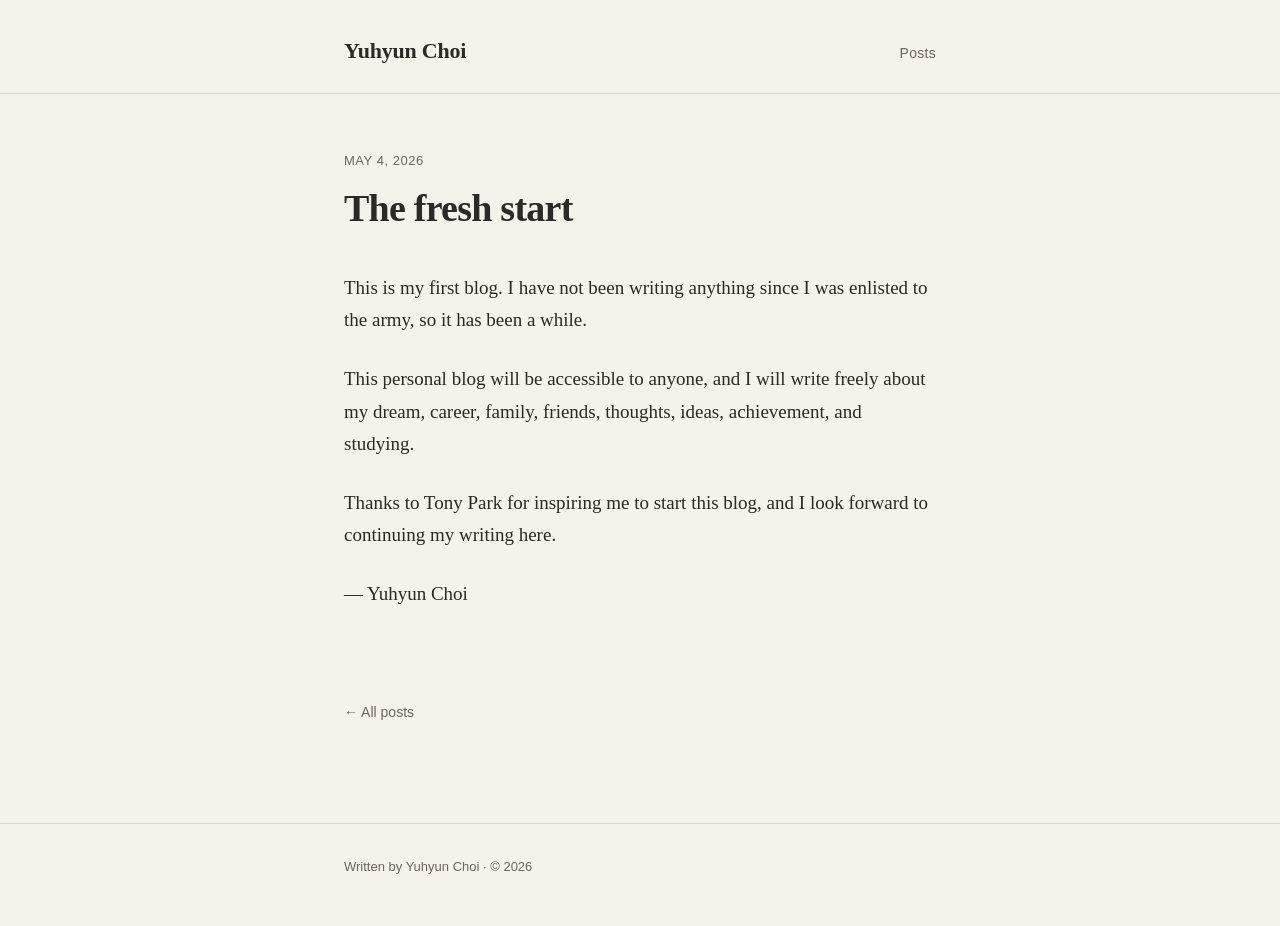
==== 2026-05-04.html @ fe29f6d6 "deploy: 9fa269e129b3d656ec9da136ec9b650b5528b18f" ====
<!DOCTYPE html>
<html lang="en">
<head>
  <meta charset="utf-8">
  <meta name="viewport" content="width=device-width, initial-scale=1">
  <title>The fresh start &middot; Yuhyun Choi</title>
<meta name="description" content="Notes on career, future direction, and how the work I do can be in service of others.">  <link rel="stylesheet" href="static/style.css">
</head>
<body>
  <header class="site">
    <div class="wrap">
      <div class="row">
        <a class="title" href="index.html">Yuhyun Choi</a>
        <nav><a href="index.html">Posts</a></nav>
      </div>
    </div>
  </header>

  <main class="wrap">
<article class="post">
  <header>
    <div class="dateline">May 4, 2026</div>
    <h1>The fresh start</h1>
  </header>
  <div class="body">
    <p>This is my first blog. I have not been writing anything since I was enlisted to the army, so it has been a while.</p>
<p>This personal blog will be accessible to anyone, and I will write freely about my dream, career, family, friends, thoughts, ideas, achievement, and studying.</p>
<p>Thanks to Tony Park for inspiring me to start this blog, and I look forward to continuing my writing here.</p>
<p>— Yuhyun Choi</p>
  </div>
  <a class="back" href="index.html">&larr; All posts</a>
</article>
  </main>

  <footer class="site">
    <div class="wrap">
      Written by Yuhyun Choi &middot; &copy; 2026
    </div>
  </footer>
</body>
</html>
---- static/style.css ----
/* Blog stylesheet — Anthropic-aesthetic personal blog.
   Edit by hand. Don't add JS, web fonts, or third-party assets. */

:root {
  --bg:        #F5F1EB;   /* warm cream */
  --ink:       #2C2A26;   /* near-black, warm */
  --muted:     #6B6660;   /* secondary text */
  --rule:      #D9D2C7;   /* hairlines */
  --accent:    #CC785C;   /* Anthropic terracotta */
  --accent-dk: #A85B40;   /* hover */

  --serif: Charter, "Iowan Old Style", "Source Serif Pro", "Source Serif 4",
           "Times New Roman", Georgia, serif;
  --sans:  -apple-system, BlinkMacSystemFont, "Segoe UI", "Helvetica Neue",
           Arial, sans-serif;

  --content-width: 640px;
}

* { box-sizing: border-box; }

html { -webkit-text-size-adjust: 100%; }

body {
  background: var(--bg);
  color: var(--ink);
  font-family: var(--serif);
  font-size: 19px;
  line-height: 1.7;
  margin: 0;
  padding: 0;
  -webkit-font-smoothing: antialiased;
  -moz-osx-font-smoothing: grayscale;
}

/* ----- Layout ----- */

.wrap {
  max-width: var(--content-width);
  margin: 0 auto;
  padding: 0 24px;
}

header.site {
  padding: 32px 0 24px;
  border-bottom: 1px solid var(--rule);
  margin-bottom: 56px;
}

header.site .row {
  display: flex;
  align-items: baseline;
  justify-content: space-between;
  gap: 24px;
}

header.site .title {
  font-family: var(--serif);
  font-size: 22px;
  font-weight: 600;
  letter-spacing: -0.01em;
  color: var(--ink);
  text-decoration: none;
}

header.site nav a {
  font-family: var(--sans);
  font-size: 14px;
  color: var(--muted);
  text-decoration: none;
  letter-spacing: 0.02em;
}

header.site nav a:hover { color: var(--accent); }

footer.site {
  margin-top: 96px;
  padding: 32px 0 48px;
  border-top: 1px solid var(--rule);
  font-family: var(--sans);
  font-size: 13px;
  color: var(--muted);
}

/* ----- Index ----- */

.index-intro {
  margin-bottom: 56px;
}

.index-intro h1 {
  font-size: 36px;
  font-weight: 600;
  letter-spacing: -0.015em;
  margin: 0 0 16px;
}

.index-intro p {
  color: var(--muted);
  margin: 0;
}

ul.posts {
  list-style: none;
  padding: 0;
  margin: 0;
}

ul.posts li {
  padding: 24px 0;
  border-bottom: 1px solid var(--rule);
}

ul.posts li:last-child { border-bottom: none; }

ul.posts a.post-title {
  display: block;
  font-size: 22px;
  font-weight: 600;
  color: var(--ink);
  text-decoration: none;
  letter-spacing: -0.01em;
  margin-bottom: 6px;
}

ul.posts a.post-title:hover { color: var(--accent); }

ul.posts .meta {
  font-family: var(--sans);
  font-size: 13px;
  color: var(--muted);
  margin-bottom: 8px;
}

ul.posts .summary {
  color: var(--muted);
  margin: 0;
}

/* ----- Post ----- */

article.post header {
  margin-bottom: 40px;
}

article.post .dateline {
  font-family: var(--sans);
  font-size: 13px;
  color: var(--muted);
  letter-spacing: 0.04em;
  text-transform: uppercase;
  margin-bottom: 14px;
}

article.post h1 {
  font-size: 38px;
  font-weight: 600;
  letter-spacing: -0.02em;
  line-height: 1.2;
  margin: 0;
}

article.post .meta {
  font-family: var(--sans);
  font-size: 13px;
  color: var(--muted);
  letter-spacing: 0.02em;
}

article.post .body { margin-top: 0; }

article.post .body h2 {
  font-size: 26px;
  font-weight: 600;
  letter-spacing: -0.01em;
  margin: 56px 0 16px;
}

article.post .body h3 {
  font-size: 21px;
  font-weight: 600;
  margin: 40px 0 12px;
}

article.post .body p { margin: 0 0 1.4em; }

article.post .body a {
  color: var(--accent);
  text-decoration: underline;
  text-decoration-thickness: 1px;
  text-underline-offset: 3px;
}

article.post .body a:hover { color: var(--accent-dk); }

article.post .body blockquote {
  border-left: 2px solid var(--accent);
  margin: 1.6em 0;
  padding: 4px 0 4px 20px;
  color: var(--muted);
  font-style: italic;
}

article.post .body code {
  font-family: ui-monospace, "SF Mono", Menlo, Consolas, monospace;
  font-size: 0.88em;
  background: rgba(204, 120, 92, 0.08);
  padding: 1px 5px;
  border-radius: 3px;
}

article.post .body pre {
  background: #2C2A26;
  color: #F5F1EB;
  padding: 18px 20px;
  border-radius: 4px;
  overflow-x: auto;
  font-size: 14px;
  line-height: 1.55;
}

article.post .body pre code {
  background: none;
  padding: 0;
  color: inherit;
  font-size: inherit;
}

article.post .body hr {
  border: none;
  border-top: 1px solid var(--rule);
  margin: 48px auto;
  width: 60%;
}

article.post .body ul,
article.post .body ol {
  padding-left: 1.4em;
  margin: 0 0 1.4em;
}

article.post .body li { margin-bottom: 0.4em; }

article.post .body img {
  max-width: 100%;
  height: auto;
  display: block;
  margin: 2em auto;
}

.back {
  display: inline-block;
  margin-top: 64px;
  font-family: var(--sans);
  font-size: 14px;
  color: var(--muted);
  text-decoration: none;
}

.back:hover { color: var(--accent); }

/* ----- Small screens ----- */

@media (max-width: 560px) {
  body { font-size: 18px; }
  .wrap { padding: 0 20px; }
  article.post h1 { font-size: 30px; }
  .index-intro h1 { font-size: 28px; }
  header.site { margin-bottom: 40px; }
}
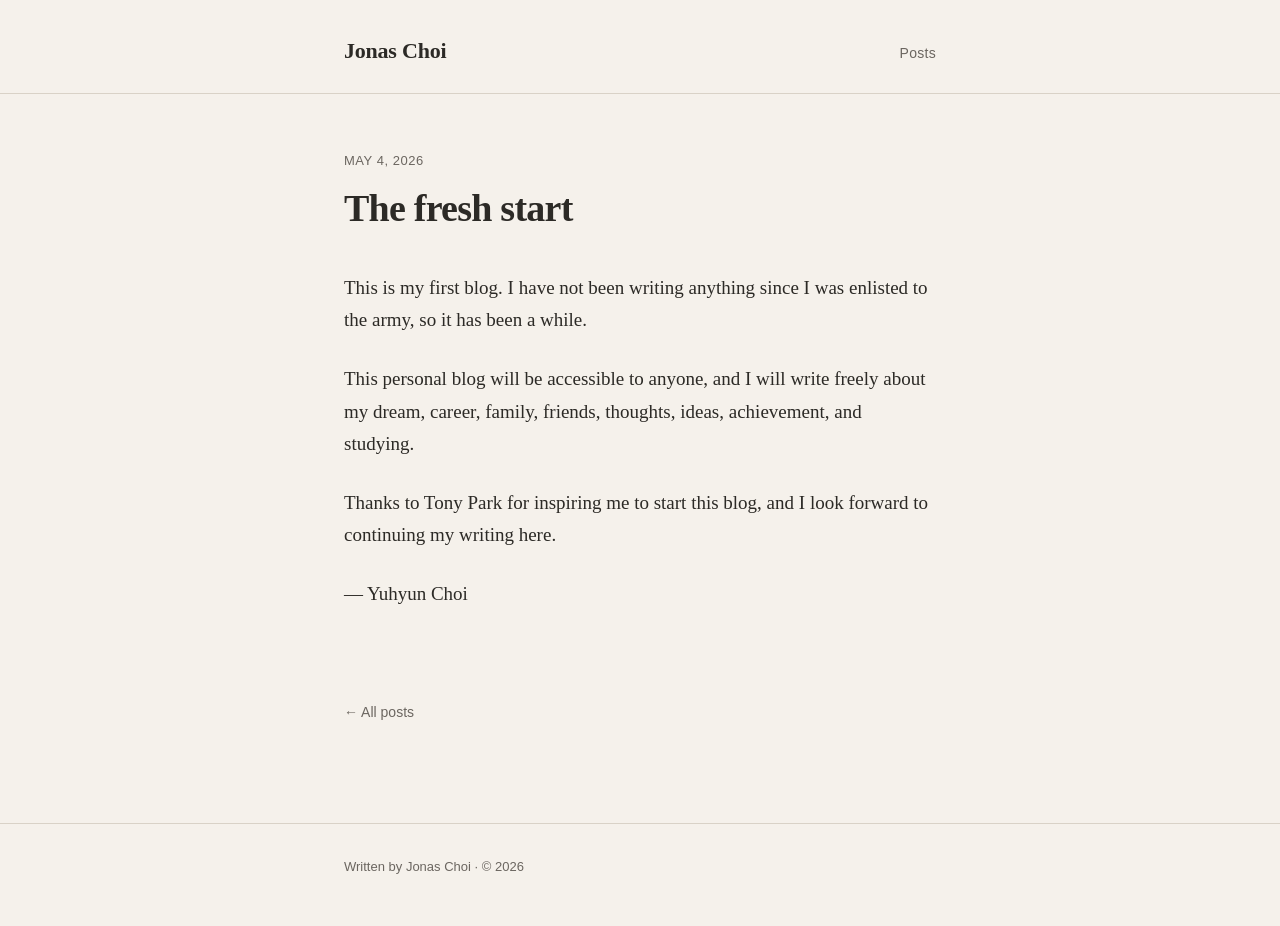
==== commit cd2f9123: "deploy: 59bf0f4309e365b0baec629c353a87cbe4141052" ====
--- a/2026-05-04.html
+++ b/2026-05-04.html
@@ -3,14 +3,14 @@
 <head>
   <meta charset="utf-8">
   <meta name="viewport" content="width=device-width, initial-scale=1">
-  <title>The fresh start &middot; Yuhyun Choi</title>
+  <title>The fresh start &middot; Jonas Choi</title>
 <meta name="description" content="Notes on career, future direction, and how the work I do can be in service of others.">  <link rel="stylesheet" href="static/style.css">
 </head>
 <body>
   <header class="site">
     <div class="wrap">
       <div class="row">
-        <a class="title" href="index.html">Yuhyun Choi</a>
+        <a class="title" href="index.html">Jonas Choi</a>
         <nav><a href="index.html">Posts</a></nav>
       </div>
     </div>
@@ -34,7 +34,7 @@
 
   <footer class="site">
     <div class="wrap">
-      Written by Yuhyun Choi &middot; &copy; 2026
+      Written by Jonas Choi &middot; &copy; 2026
     </div>
   </footer>
 </body>
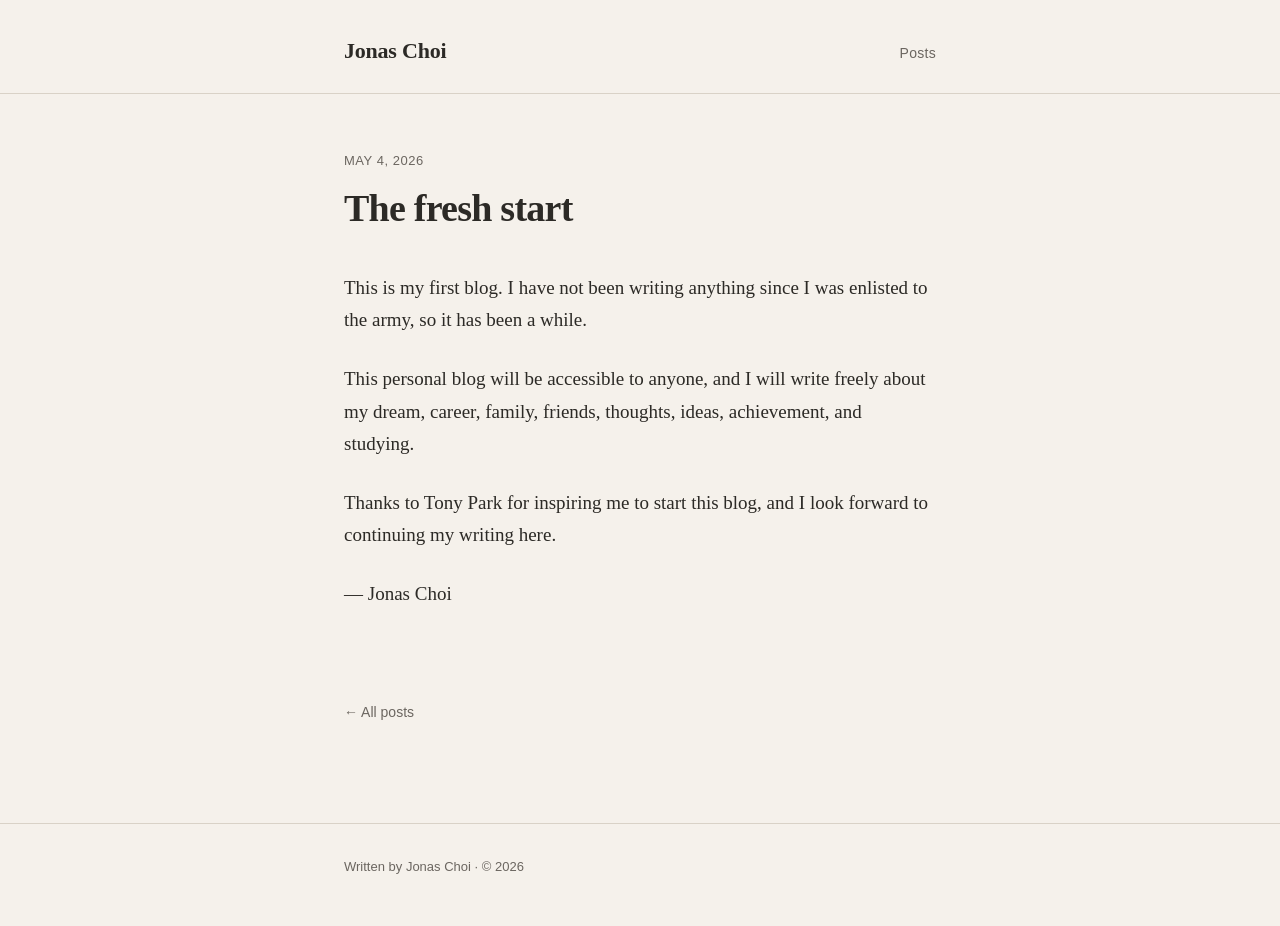
==== commit e7e56647: "deploy: 0c4b34fe38b7407dd66049c46a25d8107f5a86d6" ====
--- a/2026-05-04.html
+++ b/2026-05-04.html
@@ -26,7 +26,7 @@
     <p>This is my first blog. I have not been writing anything since I was enlisted to the army, so it has been a while.</p>
 <p>This personal blog will be accessible to anyone, and I will write freely about my dream, career, family, friends, thoughts, ideas, achievement, and studying.</p>
 <p>Thanks to Tony Park for inspiring me to start this blog, and I look forward to continuing my writing here.</p>
-<p>— Yuhyun Choi</p>
+<p>— Jonas Choi</p>
   </div>
   <a class="back" href="index.html">&larr; All posts</a>
 </article>
